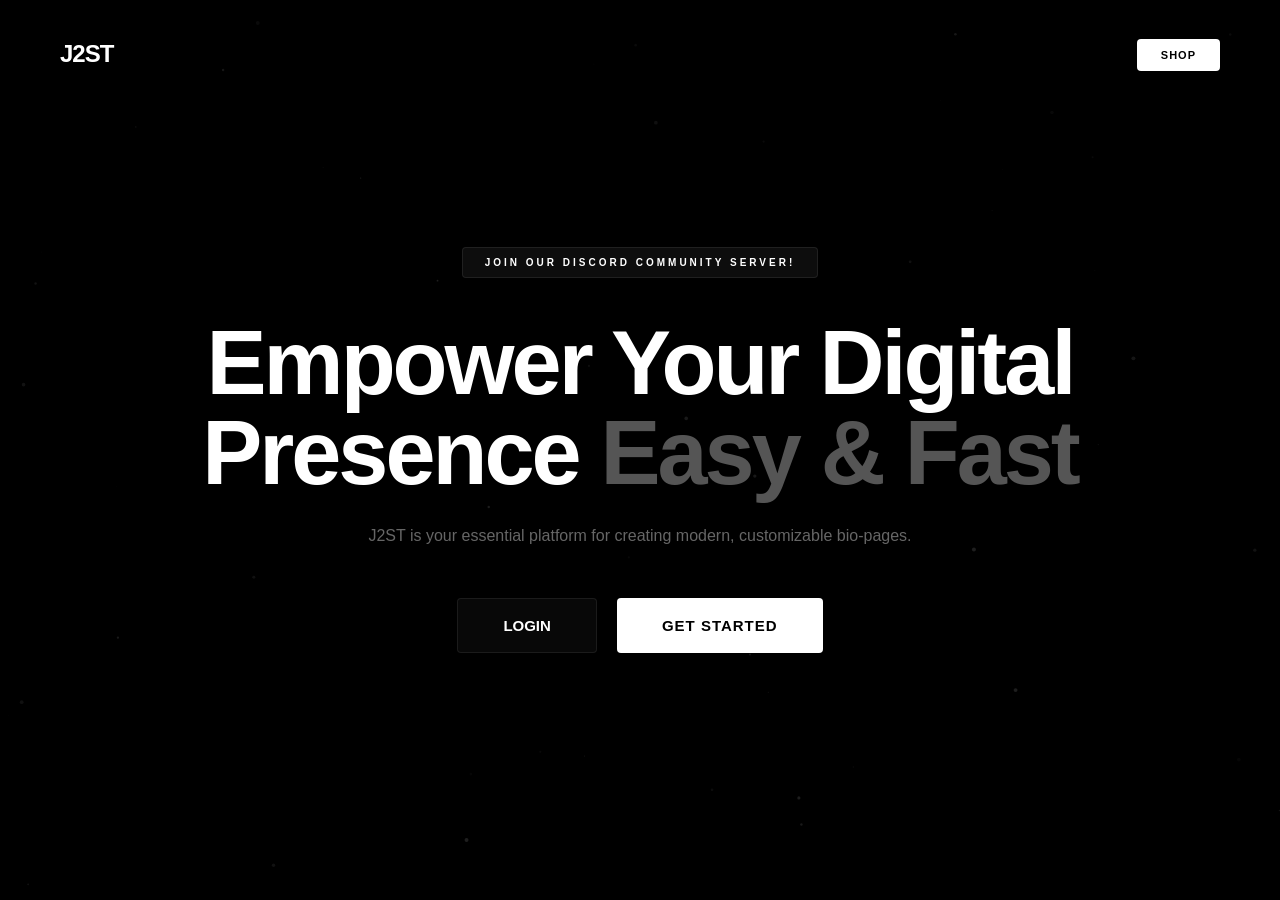
==== dashboard.html @ 7051c8c3 "Add files via upload" ====
<!DOCTYPE html>
<html lang="en">
<head>
    <meta charset="UTF-8">
    <meta name="viewport" content="width=device-width, initial-scale=1.0">
    <title>J2ST - Dashboard</title>
    <link rel="preconnect" href="https://fonts.googleapis.com">
    <link rel="preconnect" href="https://fonts.gstatic.com" crossorigin>
    <link href="https://api.fontshare.com/v2/css?f[]=satoshi@900,700,500,400&display=swap" rel="stylesheet">
    <link rel="stylesheet" href="/style.css">
    <link rel="stylesheet" href="/dashboard.css">
</head>
<body class="dashboard-body">
    <div class="background-wrapper">
        <canvas id="bg-particles"></canvas>
    </div>

    <div class="dashboard-container">
        
        <!-- Sidebar -->
        <aside class="sidebar">
            <div class="sidebar-header">
                <a href="/" class="logo">J2ST</a>
            </div>
            <nav class="sidebar-nav">
                <a href="#" class="nav-item active" data-target="links">
                    <svg width="20" height="20" viewBox="0 0 24 24" fill="none" stroke="currentColor" stroke-width="2" stroke-linecap="round" stroke-linejoin="round"><path d="M10 13a5 5 0 0 0 7.54.54l3-3a5 5 0 0 0-7.07-7.07l-1.72 1.71"></path><path d="M14 11a5 5 0 0 0-7.54-.54l-3 3a5 5 0 0 0 7.07 7.07l1.71-1.71"></path></svg>
                    Links
                </a>
                <a href="#" class="nav-item" data-target="appearance">
                    <svg width="20" height="20" viewBox="0 0 24 24" fill="none" stroke="currentColor" stroke-width="2" stroke-linecap="round" stroke-linejoin="round"><circle cx="12" cy="12" r="5"></circle><path d="M12 1v2M12 21v2M4.2 4.2l1.4 1.4M18.4 18.4l1.4 1.4M1 12h2M21 12h2M4.2 19.8l1.4-1.4M18.4 5.6l1.4-1.4"></path></svg>
                    Appearance
                </a>
                <a href="#" class="nav-item" data-target="analytics">
                    <svg width="20" height="20" viewBox="0 0 24 24" fill="none" stroke="currentColor" stroke-width="2" stroke-linecap="round" stroke-linejoin="round"><path d="M3 3v18h18"></path><path d="M18 17V9"></path><path d="M13 17V5"></path><path d="M8 17v-3"></path></svg>
                    Analytics
                </a>
                <a href="#" class="nav-item" data-target="settings">
                    <svg width="20" height="20" viewBox="0 0 24 24" fill="none" stroke="currentColor" stroke-width="2" stroke-linecap="round" stroke-linejoin="round"><circle cx="12" cy="12" r="3"></circle><path d="M19.4 15a1.65 1.65 0 0 0 .33 1.82l.06.06a2 2 0 0 1 0 2.83 2 2 0 0 1-2.83 0l-.06-.06a1.65 1.65 0 0 0-1.82-.33 1.65 1.65 0 0 0-1 1.51V21a2 2 0 0 1-2 2 2 2 0 0 1-2-2v-.09A1.65 1.65 0 0 0 9 19.4a1.65 1.65 0 0 0-1.82.33l-.06.06a2 2 0 0 1-2.83 0 2 2 0 0 1 0-2.83l.06-.06a1.65 1.65 0 0 0 .33-1.82 1.65 1.65 0 0 0-1.51-1H3a2 2 0 0 1-2-2 2 2 0 0 1 2-2h.09A1.65 1.65 0 0 0 4.6 9a1.65 1.65 0 0 0-.33-1.82l-.06-.06a2 2 0 0 1 0-2.83 2 2 0 0 1 2.83 0l.06.06a1.65 1.65 0 0 0 1.82.33H9a1.65 1.65 0 0 0 1-1.51V3a2 2 0 0 1 2-2 2 2 0 0 1 2 2v.09a1.65 1.65 0 0 0 1 1.51 1.65 1.65 0 0 0 1.82-.33l.06-.06a2 2 0 0 1 2.83 0 2 2 0 0 1 0 2.83l-.06.06a1.65 1.65 0 0 0-.33 1.82V9a1.65 1.65 0 0 0 1.51 1H21a2 2 0 0 1 2 2 2 2 0 0 1-2 2h-.09a1.65 1.65 0 0 0-1.51 1z"></path></svg>
                    Settings
                </a>
            </nav>
            <div class="sidebar-footer">
                <div class="user-profile">
                    <div class="avatar" id="user-avatar">JD</div>
                    <div class="user-info">
                        <div class="username" id="display-username">@username</div>
                        <div class="plan">Free Plan</div>
                    </div>
                </div>
                <button id="logout-btn" class="btn-logout">Logout</button>
            </div>
        </aside>

        <!-- Main Editor Area -->
        <main class="dashboard-main">
            <!-- Section: Links -->
            <div id="section-links" class="dashboard-section active">
                <header class="dashboard-header">
                    <div class="header-content">
                        <h1>Your Links</h1>
                        <p class="subtitle">Add and manage your social connections.</p>
                    </div>
                    <div class="header-actions" style="display: flex; gap: 10px;">
                        <button class="btn-primary" id="copy-link-btn" style="background: rgba(255,255,255,0.05); color: #ededed; border: 1px solid rgba(255,255,255,0.1);">
                            <svg width="16" height="16" viewBox="0 0 24 24" fill="none" stroke="currentColor" stroke-width="2" stroke-linecap="round" stroke-linejoin="round" style="margin-right: 8px;"><rect x="9" y="9" width="13" height="13" rx="2" ry="2"></rect><path d="M5 15H4a2 2 0 0 1-2-2V4a2 2 0 0 1 2-2h9a2 2 0 0 1 2 2v1"></path></svg>
                            Copy Link
                        </button>
                        <button class="btn-primary save-btn">Save Changes</button>
                        <a href="#" class="btn-secondary view-live-btn">View Live</a>
                    </div>
                </header>

                <div class="editor-section">
                    <button class="btn-primary" id="add-link-btn" style="width: 100%; margin-bottom: 24px; display: flex; align-items: center; justify-content: center; gap: 8px;">
                        <svg width="20" height="20" viewBox="0 0 24 24" fill="none" stroke="currentColor" stroke-width="2" stroke-linecap="round" stroke-linejoin="round"><line x1="12" y1="5" x2="12" y2="19"></line><line x1="5" y1="12" x2="19" y2="12"></line></svg>
                        Add New Link
                    </button>
                    <div class="links-container" id="links-container">
                        <!-- Links will be injected here by JS -->
                    </div>
                </div>
            </div>

            <!-- Section: Appearance -->
            <div id="section-appearance" class="dashboard-section" style="display: none;">
                <header class="dashboard-header">
                    <div class="header-content">
                        <h1>Appearance</h1>
                        <p class="subtitle">Customize your profile.</p>
                    </div>
                    <div class="header-actions">
                        <button class="btn-primary save-btn">Save Changes</button>
                        <a href="#" class="btn-secondary view-live-btn">View Live</a>
                    </div>
                </header>
                
                <div class="editor-section">
                    <div class="settings-card" style="background: var(--glass-bg); border: 1px solid var(--glass-border); border-radius: 12px; padding: 24px;">
                        <h3 style="margin-bottom: 20px; color: var(--accent);">Profile Info</h3>
                        <div class="input-group">
                            <label>Display Name</label>
                            <input type="text" id="input-display-name" placeholder="Your Name">
                        </div>
                        <div class="input-group" style="margin-top: 16px;">
                            <label>Avatar (Image/GIF/Video)</label>
                            <label class="file-upload-label" style="display: block; width: 100%; padding: 12px; background: rgba(255,255,255,0.03); border: 1px dashed rgba(255,255,255,0.2); border-radius: 8px; text-align: center; cursor: pointer; color: #ededed; transition: all 0.3s;">
                                <span id="avatar-file-name">Click to upload avatar</span>
                                <input type="file" id="input-avatar-file" accept="image/*,video/mp4,video/quicktime,video/webm,video/ogg" style="display: none;">
                            </label>
                        </div>
                        <div class="input-group" style="margin-top: 16px;">
                            <label>Background (Image/GIF/Video)</label>
                            <label class="file-upload-label" style="display: block; width: 100%; padding: 12px; background: rgba(255,255,255,0.03); border: 1px dashed rgba(255,255,255,0.2); border-radius: 8px; text-align: center; cursor: pointer; color: #ededed; transition: all 0.3s;">
                                <span id="background-file-name">Click to upload background</span>
                                <input type="file" id="input-background-file" accept="image/*,video/mp4,video/quicktime,video/webm,video/ogg" style="display: none;">
                            </label>
                        </div>
                        <div class="input-group" style="margin-top: 16px;">
                            <label>Bio</label>
                            <textarea id="input-bio" placeholder="A short bio about yourself..." rows="3" style="width:100%; background:rgba(255,255,255,0.03); border:1px solid rgba(255,255,255,0.08); border-radius:8px; padding:12px 16px; color:#ededed; outline:none; resize:none; font-family:inherit;"></textarea>
                        </div>
                        <div class="input-group" style="margin-top: 16px;">
                            <label>Location</label>
                            <input type="text" id="input-location" placeholder="e.g. Istanbul, Turkey" style="width:100%; background:rgba(255,255,255,0.03); border:1px solid rgba(255,255,255,0.08); border-radius:8px; padding:12px 16px; color:#ededed; outline:none;">
                        </div>
                        <div class="input-group" style="margin-top: 16px;">
                            <label>Discord ID (for Status Widget)</label>
                            <input type="text" id="input-discord-id" placeholder="Your Discord User ID" style="width:100%; background:rgba(255,255,255,0.03); border:1px solid rgba(255,255,255,0.08); border-radius:8px; padding:12px 16px; color:#ededed; outline:none;">
                        </div>
                        <div class="input-group" style="margin-top: 16px;">
                            <label>Background Music (Upload MP3)</label>
                            <label class="file-upload-label" style="display: block; width: 100%; padding: 12px; background: rgba(255,255,255,0.03); border: 1px dashed rgba(255,255,255,0.2); border-radius: 8px; text-align: center; cursor: pointer; color: #ededed; transition: all 0.3s;">
                                <span id="music-file-name">Default Audio</span>
                                <input type="file" id="input-music-file" accept="audio/*" style="display: none;">
                            </label>
                            <small style="display:block; margin-top:5px; opacity:0.5; font-size:11px;">Max 50MB allowed (Note: Large files may fail in local storage).</small>
                        </div>
                        <div class="input-group" style="margin-top: 16px;">
                            <label>Music Title (Text)</label>
                            <input type="text" id="input-music-title" placeholder="e.g. Song Name - Artist" style="width:100%; background:rgba(255,255,255,0.03); border:1px solid rgba(255,255,255,0.08); border-radius:8px; padding:12px 16px; color:#ededed; outline:none;">
                        </div>
                        <div class="input-group" style="margin-top: 16px;">
                            <label>Custom Cursor (Image Upload)</label>
                            <label class="file-upload-label" style="display: block; width: 100%; padding: 12px; background: rgba(255,255,255,0.03); border: 1px dashed rgba(255,255,255,0.2); border-radius: 8px; text-align: center; cursor: pointer; color: #ededed; transition: all 0.3s;">
                                <span id="cursor-file-name">Default Cursor</span>
                                <input type="file" id="input-cursor-file" accept="image/*" style="display: none;">
                            </label>
                        </div>
                        <div class="input-group" style="margin-top: 24px;">
                            <label>Avatar Effect</label>
                            <div style="display: grid; grid-template-columns: repeat(2, 1fr); gap: 10px; margin-top: 8px;" id="effect-selector">
                                <button class="effect-btn active" data-effect="none" style="padding:10px; background:rgba(255,255,255,0.03); color:#fff; border:1px solid rgba(255,255,255,0.1); border-radius:8px; cursor:pointer;">None</button>
                                <button class="effect-btn" data-effect="angry" style="padding:10px; background:rgba(255,255,255,0.03); color:#fff; border:1px solid rgba(255,255,255,0.1); border-radius:8px; cursor:pointer;">Angry</button>
                                <button class="effect-btn" data-effect="angel" style="padding:10px; background:rgba(255,255,255,0.03); color:#fff; border:1px solid rgba(255,255,255,0.1); border-radius:8px; cursor:pointer;">Angel</button>
                                <button class="effect-btn" data-effect="wings" style="padding:10px; background:rgba(255,255,255,0.03); color:#fff; border:1px solid rgba(255,255,255,0.1); border-radius:8px; cursor:pointer;">Shadow Wings</button>
                            </div>
                        </div>
                        <div class="input-group" style="margin-top: 24px;">
                            <label>Advanced Effects</label>
                            <div style="display: grid; grid-template-columns: repeat(2, 1fr); gap: 10px; margin-top: 8px;" id="extra-effects">
                                <button class="extra-opt" data-extra="scanlines" style="padding:10px; background:rgba(255,255,255,0.03); color:#fff; border:1px solid rgba(255,255,255,0.1); border-radius:8px; cursor:pointer; font-size:12px;">Scanlines</button>
                                <button class="extra-opt" data-extra="noise" style="padding:10px; background:rgba(255,255,255,0.03); color:#fff; border:1px solid rgba(255,255,255,0.1); border-radius:8px; cursor:pointer; font-size:12px;">Noise Overlay</button>
                                <button class="extra-opt" data-extra="snow" style="padding:10px; background:rgba(255,255,255,0.03); color:#fff; border:1px solid rgba(255,255,255,0.1); border-radius:8px; cursor:pointer; font-size:12px;">Snowfall</button>
                                <button class="extra-opt" data-extra="rain" style="padding:10px; background:rgba(255,255,255,0.03); color:#fff; border:1px solid rgba(255,255,255,0.1); border-radius:8px; cursor:pointer; font-size:12px;">Rainfall</button>
                                <button class="extra-opt" data-extra="sparkles" style="padding:10px; background:rgba(255,255,255,0.03); color:#fff; border:1px solid rgba(255,255,255,0.1); border-radius:8px; cursor:pointer; font-size:12px;">Click Sparkles</button>
                                <button class="extra-opt" data-extra="visualizer" style="padding:10px; background:rgba(255,255,255,0.03); color:#fff; border:1px solid rgba(255,255,255,0.1); border-radius:8px; cursor:pointer; font-size:12px;">Music Visualizer</button>
                                <button class="extra-opt" data-extra="guestbook" style="padding:10px; background:rgba(255,255,255,0.03); color:#fff; border:1px solid rgba(255,255,255,0.1); border-radius:8px; cursor:pointer; font-size:12px;">Guestbook</button>
                            </div>
                        </div>
                    </div>
                </div>
            </div>
            <!-- Section: Analytics -->
            <div id="section-analytics" class="dashboard-section" style="display: none;">
                <header class="dashboard-header">
                    <div class="header-content">
                        <h1>Analytics</h1>
                        <p class="subtitle">Track your performance.</p>
                    </div>
                    <div class="header-actions">
                        <button class="btn-primary save-btn">Save Changes</button>
                        <a href="/profile" class="btn-secondary view-live-btn" target="_blank">View Live</a>
                    </div>
                </header>
                
                <div class="editor-section" style="display: flex; flex-direction: column; align-items: center; justify-content: center; padding: 60px 20px; text-align: center; background: rgba(255,255,255,0.02); border: 1px dashed rgba(255,255,255,0.1); border-radius: 12px; margin-top: 20px;">
                    <svg width="48" height="48" viewBox="0 0 24 24" fill="none" stroke="currentColor" stroke-width="1.5" stroke-linecap="round" stroke-linejoin="round" style="color: rgba(255,255,255,0.3); margin-bottom: 16px;"><circle cx="12" cy="12" r="10"></circle><polyline points="12 6 12 12 16 14"></polyline></svg>
                    <h2 style="color: #fff; margin-bottom: 8px; font-weight: 600;">Coming Soon</h2>
                    <p style="color: rgba(255,255,255,0.5); max-width: 300px; font-size: 14px;">Detailed profile analytics and visitor tracking are currently under development.</p>
                </div>
            </div>

            <!-- Section: Settings -->
            <div id="section-settings" class="dashboard-section" style="display: none;">
                <header class="dashboard-header">
                    <div class="header-content">
                        <h1>Settings</h1>
                        <p class="subtitle">Manage your account.</p>
                    </div>
                    <div class="header-actions">
                        <button class="btn-primary save-btn">Save Changes</button>
                        <a href="/profile" class="btn-secondary view-live-btn" target="_blank">View Live</a>
                    </div>
                </header>
                
                <div class="editor-section" style="display: flex; flex-direction: column; align-items: center; justify-content: center; padding: 60px 20px; text-align: center; background: rgba(255,255,255,0.02); border: 1px dashed rgba(255,255,255,0.1); border-radius: 12px; margin-top: 20px;">
                    <svg width="48" height="48" viewBox="0 0 24 24" fill="none" stroke="currentColor" stroke-width="1.5" stroke-linecap="round" stroke-linejoin="round" style="color: rgba(255,255,255,0.3); margin-bottom: 16px;"><circle cx="12" cy="12" r="10"></circle><polyline points="12 6 12 12 16 14"></polyline></svg>
                    <h2 style="color: #fff; margin-bottom: 8px; font-weight: 600;">Coming Soon</h2>
                    <p style="color: rgba(255,255,255,0.5); max-width: 300px; font-size: 14px;">Advanced account settings and security management will be available shortly.</p>
                </div>
            </div>
        </main>

        <!-- Live Preview Area -->
        <aside class="preview-sidebar">
            <div class="preview-header">
                <h3>Live Preview</h3>
            </div>
            <div class="phone-mockup">
                <div class="phone-screen">
                    <div class="preview-profile">
                        <div class="avatar-wrapper" id="preview-avatar-wrapper">
                            <div class="avatar-effect-overlay"></div>
                            <div class="preview-avatar" style="position: relative; overflow: hidden; display: flex; align-items: center; justify-content: center;">
                                <span id="preview-avatar-text" style="position: absolute; z-index: 1;"></span>
                            </div>
                        </div>
                        <h2 class="preview-name" id="preview-name">@username</h2>
                        <p class="preview-bio" id="preview-bio">Welcome to my digital world!</p>
                    </div>
                    <div class="preview-links" id="preview-links-container">
                        <!-- Preview links injected here -->
                    </div>
                </div>
            </div>
        </aside>

    </div>

    <!-- Add Link Modal -->
    <div class="modal-overlay" id="add-link-modal">
        <div class="modal-box" style="max-width: 400px; text-align: center; background: rgba(10,10,10,0.9); backdrop-filter: blur(20px);">
            <button class="close-modal" id="close-add-link">&times;</button>
            <h3 style="margin-bottom: 25px; color: #fff; font-size: 20px;">Select Platform</h3>
            <div class="social-grid" style="display: grid; grid-template-columns: repeat(3, 1fr); gap: 12px;">
                <button class="social-select-btn" data-platform="instagram" style="background: rgba(255,255,255,0.05); border: 1px solid rgba(255,255,255,0.1); border-radius: 12px; padding: 15px 10px; color: #fff; cursor: pointer; transition: 0.2s;">Instagram</button>
                <button class="social-select-btn" data-platform="twitter" style="background: rgba(255,255,255,0.05); border: 1px solid rgba(255,255,255,0.1); border-radius: 12px; padding: 15px 10px; color: #fff; cursor: pointer; transition: 0.2s;">Twitter (X)</button>
                <button class="social-select-btn" data-platform="discord" style="background: rgba(255,255,255,0.05); border: 1px solid rgba(255,255,255,0.1); border-radius: 12px; padding: 15px 10px; color: #fff; cursor: pointer; transition: 0.2s;">Discord</button>
                <button class="social-select-btn" data-platform="youtube" style="background: rgba(255,255,255,0.05); border: 1px solid rgba(255,255,255,0.1); border-radius: 12px; padding: 15px 10px; color: #fff; cursor: pointer; transition: 0.2s;">YouTube</button>
                <button class="social-select-btn" data-platform="tiktok" style="background: rgba(255,255,255,0.05); border: 1px solid rgba(255,255,255,0.1); border-radius: 12px; padding: 15px 10px; color: #fff; cursor: pointer; transition: 0.2s;">TikTok</button>
                <button class="social-select-btn" data-platform="spotify" style="background: rgba(255,255,255,0.05); border: 1px solid rgba(255,255,255,0.1); border-radius: 12px; padding: 15px 10px; color: #fff; cursor: pointer; transition: 0.2s;">Spotify</button>
                <button class="social-select-btn" data-platform="github" style="background: rgba(255,255,255,0.05); border: 1px solid rgba(255,255,255,0.1); border-radius: 12px; padding: 15px 10px; color: #fff; cursor: pointer; transition: 0.2s;">GitHub</button>
                <button class="social-select-btn" data-platform="custom" style="background: rgba(255,255,255,0.05); border: 1px solid rgba(255,255,255,0.1); border-radius: 12px; padding: 15px 10px; color: #fff; cursor: pointer; transition: 0.2s;">Custom</button>
            </div>
        </div>
    </div>

    <!-- Templates -->
    <template id="link-editor-template">
        <div class="link-card" data-id="">
            <div class="drag-handle">
                <svg width="20" height="20" viewBox="0 0 24 24" fill="none" stroke="currentColor" stroke-width="2" stroke-linecap="round" stroke-linejoin="round"><circle cx="9" cy="12" r="1"></circle><circle cx="9" cy="5" r="1"></circle><circle cx="9" cy="19" r="1"></circle><circle cx="15" cy="12" r="1"></circle><circle cx="15" cy="5" r="1"></circle><circle cx="15" cy="19" r="1"></circle></svg>
            </div>
            <div class="platform-icon" style="width: 32px; height: 32px; display: flex; align-items: center; justify-content: center; background: rgba(255,255,255,0.05); border-radius: 8px; margin-right: 12px;"></div>
            <div class="link-inputs" style="flex: 1;">
                <input type="text" class="link-title-input" placeholder="Title (e.g. Instagram)" style="margin-bottom: 4px;">
                <input type="url" class="link-url-input" placeholder="URL (e.g. https://instagram.com/...)">
            </div>
            <button class="btn-delete-link" title="Delete Link">
                <svg width="20" height="20" viewBox="0 0 24 24" fill="none" stroke="currentColor" stroke-width="2" stroke-linecap="round" stroke-linejoin="round"><polyline points="3 6 5 6 21 6"></polyline><path d="M19 6v14a2 2 0 0 1-2 2H7a2 2 0 0 1-2-2V6m3 0V4a2 2 0 0 1 2-2h4a2 2 0 0 1 2 2v2"></path></svg>
            </button>
        </div>
    </template>

    <script src="/dashboard.js"></script>
</body>
</html>
---- style.css ----
/* J2ST ELITE DESIGN SYSTEM - LANDING ONLY */
:root {
    --bg: #000000;
    --text: #ffffff;
    --muted: #666666;
    --border: rgba(255, 255, 255, 0.08);
    --font: 'Satoshi', sans-serif;
}

/* --- Foundation --- */
* { margin: 0; padding: 0; box-sizing: border-box; font-family: 'Satoshi', sans-serif; }
html { scroll-behavior: smooth; background: #000; }
body { background: transparent; color: var(--text); overflow-x: hidden; -webkit-font-smoothing: antialiased; min-height: 100vh; }
::-webkit-scrollbar { display: none; }

/* --- Fixed Background --- */
.background-wrapper { 
    position: fixed; top: 0; left: 0; width: 100%; height: 100%; z-index: -1; 
    background: linear-gradient(rgba(0,0,0,0.65), rgba(0,0,0,0.9)), url('/background/arkaplan.jpg') center/cover no-repeat; 
    pointer-events: none; 
}
#bg-particles { width: 100%; height: 100%; opacity: 0.2; }

/* --- Header --- */
.navbar { position: absolute; top: 0; width: 100%; padding: 40px 0; z-index: 1000; }
.nav-container { max-width: 1400px; margin: 0 auto; display: flex; justify-content: space-between; align-items: center; padding: 0 60px; }
.logo { font-size: 24px; font-weight: 900; letter-spacing: -1px; color: #fff; text-transform: uppercase; text-decoration: none; }
.shop-btn { background: #fff; color: #000; border: none; padding: 10px 24px; border-radius: 4px; font-weight: 700; font-size: 11px; text-transform: uppercase; cursor: pointer; transition: 0.2s; letter-spacing: 1px; text-decoration: none; }
.shop-btn:hover { background: #ddd; transform: translateY(-2px); }

/* --- Hero Section --- */
.hero-section { min-height: 100vh; display: flex; flex-direction: column; justify-content: center; align-items: center; text-align: center; padding: 0 20px; position: relative; z-index: 10; }
.hero-content { max-width: 900px; }

.community-link { background: rgba(255,255,255,0.05); border: 1px solid var(--border); padding: 9px 22px; border-radius: 4px; font-size: 10px; font-weight: 700; color: #fff; margin-bottom: 40px; display: inline-block; text-transform: uppercase; letter-spacing: 3px; text-decoration: none; transition: 0.3s; }
.community-link:hover { background: rgba(255,255,255,0.1); border-color: #fff; }

.hero-title { font-size: clamp(40px, 8vw, 90px); font-weight: 900; line-height: 1.0; letter-spacing: -3px; margin-bottom: 25px; color: #fff; }
.highlight { color: #555; }

.hero-subtitle { font-size: 16px; color: #666; margin-bottom: 50px; max-width: 550px; margin-left: auto; margin-right: auto; line-height: 1.6; font-weight: 500; }

.cta-group { display: flex; gap: 20px; justify-content: center; }
.btn-primary { background: #fff; color: #000; border: none; padding: 18px 45px; border-radius: 4px; font-weight: 700; font-size: 15px; text-transform: uppercase; cursor: pointer; transition: 0.3s; letter-spacing: 1px; }
.btn-primary:hover { transform: translateY(-3px); box-shadow: 0 10px 30px rgba(255,255,255,0.1); }
.btn-secondary { background: rgba(255,255,255,0.03); color: #fff; border: 1px solid var(--border); padding: 18px 45px; border-radius: 4px; font-weight: 700; font-size: 15px; text-transform: uppercase; cursor: pointer; transition: 0.3s; backdrop-filter: blur(10px); }
.btn-secondary:hover { background: rgba(255,255,255,0.08); border-color: #fff; }

/* --- Auth Modal --- */
.modal-overlay { 
    position: fixed; top: 0; left: 0; width: 100%; height: 100%; 
    background: rgba(0,0,0,0.8); backdrop-filter: blur(20px); 
    z-index: 10000; display: none; justify-content: center; align-items: center; 
    transition: 0.4s; padding: 20px; 
}
.modal-overlay.active { display: flex; }

.modal-box { 
    background: #050505; 
    border: 1px solid rgba(255, 255, 255, 0.1); 
    border-radius: 24px; padding: 50px; 
    width: 100%; max-width: 480px; 
    position: relative; 
    box-shadow: 0 40px 100px rgba(0, 0, 0, 1);
}

.close-modal { position: absolute; top: 25px; right: 25px; background: none; border: none; color: #444; font-size: 28px; cursor: pointer; transition: 0.3s; line-height: 1; }
.close-modal:hover { color: #fff; }

.auth-header { text-align: center; margin-bottom: 35px; }
.auth-header h2 { font-size: 28px; font-weight: 900; color: #fff; margin-bottom: 8px; }
.auth-header p { font-size: 14px; color: #666; font-weight: 500; }

.auth-tabs { display: flex; gap: 30px; justify-content: center; margin-bottom: 35px; border-bottom: 1px solid rgba(255,255,255,0.05); }
.auth-tab { background: none; border: none; color: #444; font-size: 13px; font-weight: 800; padding-bottom: 15px; cursor: pointer; text-transform: uppercase; letter-spacing: 1px; transition: 0.3s; }
.auth-tab.active { color: #fff; border-bottom: 2px solid #fff; }

.auth-view { display: none; }
.auth-view.active { display: block; }

.divider { text-align: center; margin: 25px 0; position: relative; }
.divider::before { content: ''; position: absolute; top: 50%; left: 0; width: 100%; height: 1px; background: rgba(255,255,255,0.05); }
.divider span { position: relative; background: #050505; padding: 0 15px; font-size: 10px; color: #444; font-weight: 900; letter-spacing: 2px; text-transform: uppercase; }

.input-group { margin-bottom: 20px; }
.input-group label { display: block; font-size: 11px; color: #666; font-weight: 800; text-transform: uppercase; margin-bottom: 12px; letter-spacing: 1px; }
.input-group input { width: 100%; background: rgba(255,255,255,0.03); border: 1px solid rgba(255,255,255,0.08); padding: 18px; border-radius: 12px; color: #fff; font-size: 15px; outline: none; transition: 0.3s; }
.input-group input:focus { border-color: #fff; background: rgba(255,255,255,0.05); }

.full-width { width: 100%; }

@media (max-width: 900px) {
    .nav-container { padding: 0 30px; }
    .hero-title { font-size: 48px; letter-spacing: -2px; }
    .cta-group { flex-direction: column; width: 100%; }
    .btn-primary, .btn-secondary { width: 100%; }
}

/* --- Toast Notifications --- */
.toast-container {
    position: fixed;
    bottom: 30px;
    right: 30px;
    display: flex;
    flex-direction: column;
    gap: 10px;
    z-index: 99999;
}

.toast {
    background: #0a0a0a;
    border: 1px solid rgba(255, 255, 255, 0.1);
    color: #fff;
    padding: 16px 24px;
    border-radius: 12px;
    font-size: 14px;
    font-weight: 600;
    box-shadow: 0 10px 40px rgba(0,0,0,0.8);
    display: flex;
    align-items: center;
    gap: 12px;
    transform: translateX(130%);
    transition: all 0.5s cubic-bezier(0.175, 0.885, 0.32, 1.275);
    min-width: 280px;
    backdrop-filter: blur(20px);
}

.toast.active { transform: translateX(0); }
.toast.success { border-left: 4px solid #4ade80; }
.toast.error { border-left: 4px solid #f87171; }
.toast.info { border-left: 4px solid #fff; }
.toast-icon { font-size: 18px; }
---- dashboard.css ----
:root {
    --bg-main: transparent;
    --text-main: #ffffff;
    --text-muted: #888888;
    --accent: #ffffff;
    --glass-bg: rgba(10, 10, 10, 0.3);
    --glass-hover: rgba(255, 255, 255, 0.05);
    --glass-border: rgba(255, 255, 255, 0.08);
}

/* Dashboard Specific Styles */
.dashboard-body {
    background-color: var(--bg-main);
    color: var(--text-main);
    overflow: hidden;
}

select option {
    background: #111 !important;
    color: #fff !important;
    padding: 10px;
}

select {
    background-image: url("data:image/svg+xml;charset=UTF-8,%3csvg xmlns='http://www.w3.org/2000/svg' viewBox='0 0 24 24' fill='none' stroke='white' stroke-width='2' stroke-linecap='round' stroke-linejoin='round'%3e%3cpolyline points='6 9 12 15 18 9'%3e%3c/polyline%3e%3c/svg%3e") !important;
    background-repeat: no-repeat !important;
    background-position: right 1rem center !important;
    background-size: 1em !important;
}

.dashboard-container {
    display: flex;
    height: 100vh;
    width: 100vw;
}

/* Sidebar */
.sidebar {
    width: 260px;
    background: var(--glass-bg);
    border-right: 1px solid var(--glass-border);
    display: flex;
    flex-direction: column;
    padding: 24px;
    backdrop-filter: blur(30px);
    -webkit-backdrop-filter: blur(30px);
}

.sidebar-header {
    margin-bottom: 40px;
}

.sidebar-nav {
    display: flex;
    flex-direction: column;
    gap: 8px;
    flex: 1;
}

.nav-item {
    display: flex;
    align-items: center;
    gap: 12px;
    padding: 12px 16px;
    color: var(--text-muted);
    text-decoration: none;
    border-radius: 8px;
    font-size: 14px;
    font-weight: 500;
    transition: all 0.3s cubic-bezier(0.4, 0, 0.2, 1);
    position: relative;
    overflow: hidden;
    cursor: pointer;
    pointer-events: auto;
}

.nav-item::before {
    content: '';
    position: absolute;
    top: 0; left: -100%;
    width: 100%; height: 100%;
    background: linear-gradient(90deg, transparent, rgba(255,255,255,0.05), transparent);
    transition: left 0.5s ease;
}

.nav-item:hover::before {
    left: 100%;
}

.nav-item:hover {
    background: var(--glass-hover);
    color: var(--text-main);
    transform: translateX(4px);
}

.nav-item.active {
    background: var(--glass-bg);
    color: var(--accent);
    border: 1px solid var(--glass-border);
    box-shadow: 0 4px 15px rgba(0,0,0,0.1);
}

.sidebar-footer {
    border-top: 1px solid var(--glass-border);
    padding-top: 24px;
    margin-top: auto;
}

.user-profile {
    display: flex;
    align-items: center;
    gap: 12px;
    margin-bottom: 16px;
}

.avatar {
    width: 40px;
    height: 40px;
    background: var(--glass-bg);
    border: 1px solid var(--glass-border);
    border-radius: 50%;
    display: flex;
    align-items: center;
    justify-content: center;
    font-weight: 700;
    font-size: 14px;
    color: var(--accent);
}

.user-info {
    flex: 1;
}

.user-info .username {
    font-size: 14px;
    font-weight: 600;
    color: var(--text-main);
}

.user-info .plan {
    font-size: 12px;
    color: var(--text-muted);
}

.btn-logout {
    width: 100%;
    padding: 10px;
    background: transparent;
    border: 1px solid rgba(255, 99, 99, 0.2);
    color: #ff6b6b;
    border-radius: 8px;
    cursor: pointer;
    font-weight: 600;
    transition: all 0.2s ease;
}

.btn-logout:hover {
    background: rgba(255, 99, 99, 0.1);
}

/* Main Editor Area */
.dashboard-main {
    flex: 1;
    overflow-y: auto;
    padding: 40px 60px;
    background: radial-gradient(circle at top, rgba(255, 255, 255, 0.02) 0%, transparent 60%);
}

.dashboard-header {
    display: flex;
    justify-content: space-between;
    align-items: flex-start;
    margin-bottom: 40px;
}

.dashboard-header h1 {
    font-size: 32px;
    font-weight: 700;
    color: var(--accent);
    margin-bottom: 8px;
}

.dashboard-header .subtitle {
    color: var(--text-muted);
    font-size: 15px;
}

.add-link-btn {
    margin-bottom: 30px;
    padding: 16px;
    font-size: 16px;
    transition: all 0.3s cubic-bezier(0.4, 0, 0.2, 1);
    position: relative;
    overflow: hidden;
}

.add-link-btn:hover {
    transform: translateY(-2px);
    box-shadow: 0 8px 25px rgba(255, 255, 255, 0.15);
}

.links-container {
    display: flex;
    flex-direction: column;
    gap: 16px;
}

.link-card {
    background: rgba(255, 255, 255, 0.03);
    border: 1px solid rgba(255, 255, 255, 0.08);
    border-radius: 16px;
    padding: 20px;
    display: flex;
    align-items: center;
    gap: 16px;
    transition: all 0.3s cubic-bezier(0.23, 1, 0.32, 1);
    backdrop-filter: blur(15px);
    margin-bottom: 12px;
}

.link-card:hover {
    transform: translateY(-2px);
    background: rgba(255, 255, 255, 0.05);
    border-color: rgba(255, 255, 255, 0.15);
}

.platform-icon {
    width: 48px;
    height: 48px;
    display: flex;
    align-items: center;
    justify-content: center;
    background: rgba(255, 255, 255, 0.05);
    border: 1px solid rgba(255, 255, 255, 0.1);
    border-radius: 12px;
    color: var(--accent);
    flex-shrink: 0;
}

.platform-icon svg {
    width: 22px;
    height: 22px;
}

.link-inputs {
    flex: 1;
    display: flex;
    flex-direction: column;
    gap: 10px;
}

.link-inputs input {
    background: rgba(0, 0, 0, 0.2);
    border: 1px solid rgba(255, 255, 255, 0.05);
    color: var(--text-main);
    font-size: 14px;
    padding: 8px 12px;
    border-radius: 8px;
    outline: none;
    transition: 0.3s;
}

.link-inputs input:focus {
    border-color: var(--accent);
    background: rgba(0, 0, 0, 0.3);
}

.link-title-input {
    font-weight: 600;
}

.link-url-input {
    font-size: 13px;
    color: var(--text-muted);
}

.btn-delete-link {
    background: transparent;
    border: none;
    color: var(--text-muted);
    padding: 8px;
    cursor: pointer;
    transition: color 0.2s ease;
}

.btn-delete-link:hover {
    color: #ff6b6b;
}

/* Live Preview */
.preview-sidebar {
    width: 400px;
    background: var(--glass-bg);
    border-left: 1px solid var(--glass-border);
    display: flex;
    flex-direction: column;
    align-items: center;
    padding: 40px 20px;
    backdrop-filter: blur(30px);
    -webkit-backdrop-filter: blur(30px);
}

.preview-header {
    width: 100%;
    margin-bottom: 30px;
    text-align: center;
}

.preview-header h3 {
    color: var(--text-muted);
    font-weight: 500;
    font-size: 14px;
    text-transform: uppercase;
    letter-spacing: 1px;
}

.phone-mockup {
    width: 300px;
    height: 600px;
    border: 6px solid rgba(255,255,255,0.05);
    border-radius: 40px;
    background: #000;
    position: relative;
    overflow: hidden;
    box-shadow: 0 25px 50px -12px rgba(0,0,0,0.8);
    transition: transform 0.5s cubic-bezier(0.4, 0, 0.2, 1);
}

.phone-mockup:hover {
    transform: translateY(-10px) scale(1.02);
    box-shadow: 0 35px 60px -15px rgba(0,0,0,0.9);
}

.phone-screen {
    height: 100%;
    width: 100%;
    overflow-y: auto;
    padding: 40px 20px;
    background: #050505;
}

.phone-screen::-webkit-scrollbar {
    display: none;
}

.preview-profile {
    text-align: center;
    margin-bottom: 30px;
}

.avatar-wrapper {
    position: relative;
    width: 80px;
    height: 80px;
    margin: 0 auto 16px;
    display: flex;
    align-items: center;
    justify-content: center;
}

.avatar-effect-overlay {
    position: absolute;
    top: 50%;
    left: 50%;
    transform: translate(-50%, -50%);
    width: 100%;
    height: 100%;
    background-repeat: no-repeat;
    background-position: center;
    z-index: 3;
    pointer-events: none;
    display: none;
}

.avatar-wrapper.angry .avatar-effect-overlay { display: block; background-image: url('/avatareffect/kizgin.gif'); width: 100px; height: 100px; background-size: 100%; }
.avatar-wrapper.angel .avatar-effect-overlay { display: block; background-image: url('/avatareffect/melek.gif'); width: 90px; height: 90px; background-size: contain; transform: translate(-50%, -58%); }
.avatar-wrapper.wings .avatar-effect-overlay { display: block; background-image: url('/avatareffect/yitik.gif'); width: 110px; height: 110px; background-size: contain; }

.preview-avatar {
    width: 80px;
    height: 80px;
    background: var(--glass-bg);
    border: 2px solid rgba(255, 255, 255, 0.1);
    border-radius: 50%;
    position: relative;
    z-index: 2;
}

.preview-name {
    font-size: 18px;
    font-weight: 700;
    color: var(--accent);
    margin-bottom: 4px;
}

.preview-bio {
    font-size: 13px;
    color: var(--text-muted);
}

.preview-links {
    display: flex;
    flex-direction: row;
    flex-wrap: wrap;
    justify-content: center;
    gap: 12px;
}

.preview-link-btn {
    width: 48px;
    height: 48px;
    background: rgba(255, 255, 255, 0.05);
    border: 1px solid rgba(255, 255, 255, 0.1);
    border-radius: 14px;
    display: flex;
    align-items: center;
    justify-content: center;
    color: var(--text-main);
    transition: all 0.3s ease;
    cursor: pointer;
    backdrop-filter: blur(10px);
}

.preview-link-btn:hover {
    background: rgba(255, 255, 255, 0.15);
    transform: translateY(-3px) scale(1.05);
    border-color: rgba(255,255,255,0.3);
    box-shadow: 0 8px 20px rgba(0,0,0,0.4);
}
.preview-link-btn svg {
    width: 20px;
    height: 20px;
}

/* Base animations */
@keyframes slideInRight {
    from { opacity: 0; transform: translateX(30px); }
    to { opacity: 1; transform: translateX(0); }
}

@keyframes fadeInSlideUp {
    from { opacity: 0; transform: translateY(20px); }
    to { opacity: 1; transform: translateY(0); }
}

.dashboard-section.active {
    animation: fadeInSlideUp 0.5s cubic-bezier(0.4, 0, 0.2, 1) forwards;
}
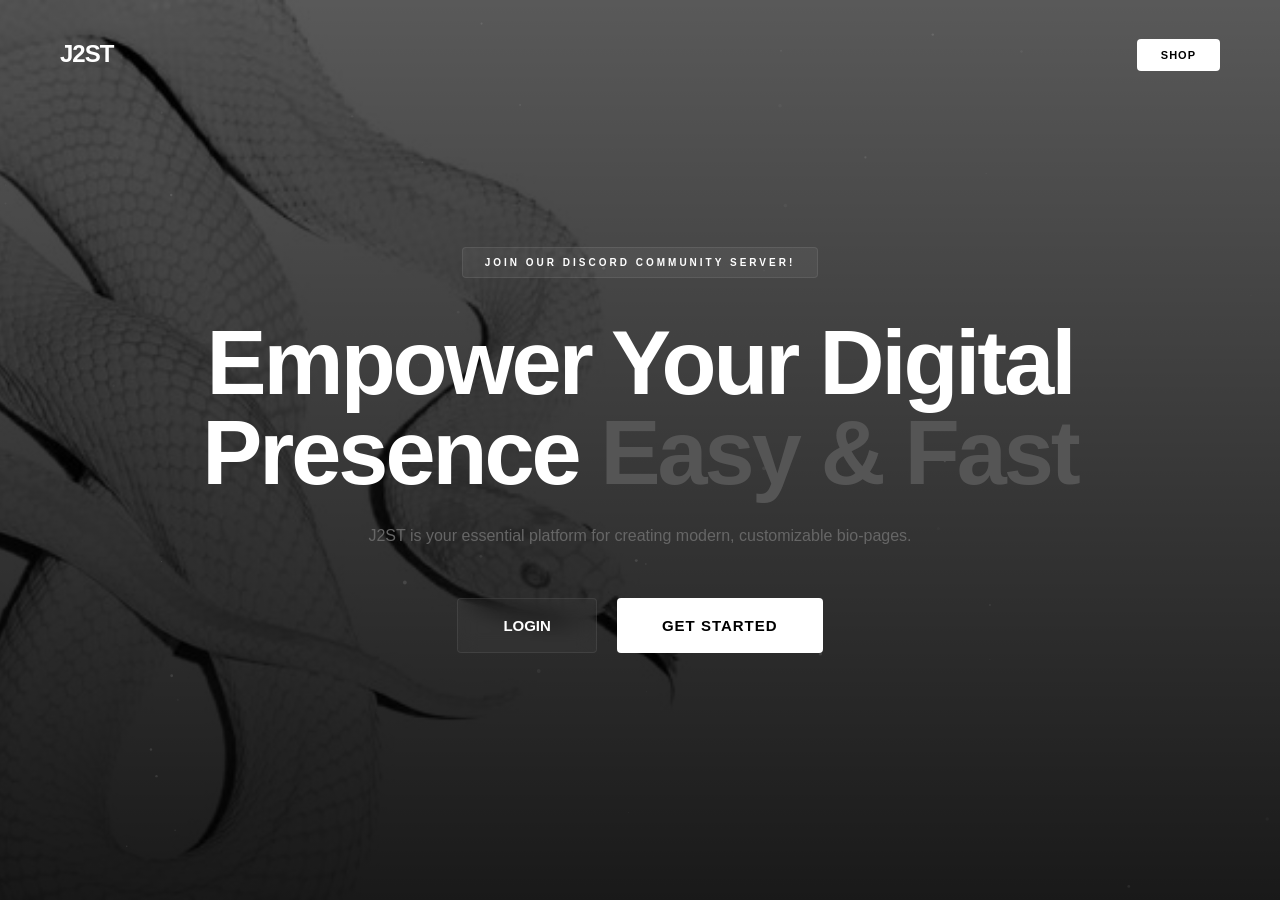
==== commit 7091ab94: "x" ====
--- a/dashboard.html
+++ b/dashboard.html
@@ -184,10 +184,25 @@
                     </div>
                 </header>
                 
-                <div class="editor-section" style="display: flex; flex-direction: column; align-items: center; justify-content: center; padding: 60px 20px; text-align: center; background: rgba(255,255,255,0.02); border: 1px dashed rgba(255,255,255,0.1); border-radius: 12px; margin-top: 20px;">
-                    <svg width="48" height="48" viewBox="0 0 24 24" fill="none" stroke="currentColor" stroke-width="1.5" stroke-linecap="round" stroke-linejoin="round" style="color: rgba(255,255,255,0.3); margin-bottom: 16px;"><circle cx="12" cy="12" r="10"></circle><polyline points="12 6 12 12 16 14"></polyline></svg>
-                    <h2 style="color: #fff; margin-bottom: 8px; font-weight: 600;">Coming Soon</h2>
-                    <p style="color: rgba(255,255,255,0.5); max-width: 300px; font-size: 14px;">Detailed profile analytics and visitor tracking are currently under development.</p>
+                <div class="analytics-grid" style="display: grid; grid-template-columns: repeat(2, 1fr); gap: 20px; margin-top: 24px;">
+                    <div class="analytics-card" style="background: rgba(255,255,255,0.03); border: 1px solid rgba(255,255,255,0.08); border-radius: 16px; padding: 24px; text-align: center;">
+                        <h3 style="color: rgba(255,255,255,0.5); font-size: 14px; margin-bottom: 10px;">Total Profile Views</h3>
+                        <div id="total-views" style="font-size: 36px; font-weight: 800; color: #fff;">0</div>
+                        <p style="font-size: 11px; color: #4ade80; margin-top: 8px;">↑ Real-time tracked</p>
+                    </div>
+                    <div class="analytics-card" style="background: rgba(255,255,255,0.03); border: 1px solid rgba(255,255,255,0.08); border-radius: 16px; padding: 24px; text-align: center;">
+                        <h3 style="color: rgba(255,255,255,0.5); font-size: 14px; margin-bottom: 10px;">Weekly Visitors</h3>
+                        <div style="font-size: 36px; font-weight: 800; color: rgba(255,255,255,0.3);">---</div>
+                        <p style="font-size: 11px; color: #666; margin-top: 8px;">Coming with v2.1</p>
+                    </div>
+                </div>
+                
+                <div class="activity-chart" style="background: rgba(255,255,255,0.03); border: 1px solid rgba(255,255,255,0.08); border-radius: 16px; padding: 24px; margin-top: 20px;">
+                    <h3 style="color: #fff; font-size: 16px; margin-bottom: 15px;">Live Visitor Log</h3>
+                    <div id="visitor-log" style="font-family: monospace; font-size: 12px; color: #4ade80; height: 120px; overflow-y: auto;">
+                        > Tracking enabled...<br>
+                        > Waiting for new visitors...
+                    </div>
                 </div>
             </div>
 
@@ -204,10 +219,28 @@
                     </div>
                 </header>
                 
-                <div class="editor-section" style="display: flex; flex-direction: column; align-items: center; justify-content: center; padding: 60px 20px; text-align: center; background: rgba(255,255,255,0.02); border: 1px dashed rgba(255,255,255,0.1); border-radius: 12px; margin-top: 20px;">
-                    <svg width="48" height="48" viewBox="0 0 24 24" fill="none" stroke="currentColor" stroke-width="1.5" stroke-linecap="round" stroke-linejoin="round" style="color: rgba(255,255,255,0.3); margin-bottom: 16px;"><circle cx="12" cy="12" r="10"></circle><polyline points="12 6 12 12 16 14"></polyline></svg>
-                    <h2 style="color: #fff; margin-bottom: 8px; font-weight: 600;">Coming Soon</h2>
-                    <p style="color: rgba(255,255,255,0.5); max-width: 300px; font-size: 14px;">Advanced account settings and security management will be available shortly.</p>
+                <div class="settings-box" style="margin-top: 24px; background: rgba(255,255,255,0.03); border: 1px solid rgba(255,255,255,0.08); border-radius: 20px; padding: 30px;">
+                    <h3 style="color: #fff; margin-bottom: 20px; font-size: 18px;">Account Management</h3>
+                    
+                    <div class="input-group" style="margin-bottom: 25px;">
+                        <label>Change Username</label>
+                        <input type="text" id="new-username" placeholder="New username..." style="width:100%; background:rgba(255,255,255,0.03); border:1px solid rgba(255,255,255,0.08); border-radius:8px; padding:12px 16px; color:#ededed; outline:none;">
+                        <small style="color: #facc15; font-size: 11px; margin-top: 5px; display: block;">⚠️ You can only change your username once every 7 days.</small>
+                        <button id="btn-update-username" style="margin-top: 10px; padding: 10px 20px; background: #fff; color: #000; border: none; border-radius: 6px; font-weight: 700; cursor: pointer; font-size: 12px;">Change Username</button>
+                    </div>
+
+                    <div style="height: 1px; background: rgba(255,255,255,0.05); margin: 30px 0;"></div>
+
+                    <h3 style="color: #fff; margin-bottom: 20px; font-size: 18px;">Security</h3>
+                    <div class="input-group" style="margin-bottom: 15px;">
+                        <label>Current Password</label>
+                        <input type="password" id="current-password" style="width:100%; background:rgba(255,255,255,0.03); border:1px solid rgba(255,255,255,0.08); border-radius:8px; padding:12px 16px; color:#ededed; outline:none;">
+                    </div>
+                    <div class="input-group" style="margin-bottom: 15px;">
+                        <label>New Password</label>
+                        <input type="password" id="new-password" style="width:100%; background:rgba(255,255,255,0.03); border:1px solid rgba(255,255,255,0.08); border-radius:8px; padding:12px 16px; color:#ededed; outline:none;">
+                    </div>
+                    <button id="btn-update-password" style="padding: 10px 20px; background: rgba(255,255,255,0.05); color: #fff; border: 1px solid rgba(255,255,255,0.1); border-radius: 6px; font-weight: 700; cursor: pointer; font-size: 12px;">Update Password</button>
                 </div>
             </div>
         </main>
--- a/style.css
+++ b/style.css
@@ -9,14 +9,14 @@
 
 /* --- Foundation --- */
 * { margin: 0; padding: 0; box-sizing: border-box; font-family: 'Satoshi', sans-serif; }
-html { scroll-behavior: smooth; background: #000; }
+html { scroll-behavior: smooth; }
 body { background: transparent; color: var(--text); overflow-x: hidden; -webkit-font-smoothing: antialiased; min-height: 100vh; }
 ::-webkit-scrollbar { display: none; }
 
 /* --- Fixed Background --- */
 .background-wrapper { 
     position: fixed; top: 0; left: 0; width: 100%; height: 100%; z-index: -1; 
-    background: linear-gradient(rgba(0,0,0,0.65), rgba(0,0,0,0.9)), url('/background/arkaplan.jpg') center/cover no-repeat; 
+    background: linear-gradient(rgba(0,0,0,0.65), rgba(0,0,0,0.9)), url('background/arkaplan.jpg') center/cover no-repeat; 
     pointer-events: none; 
 }
 #bg-particles { width: 100%; height: 100%; opacity: 0.2; }
